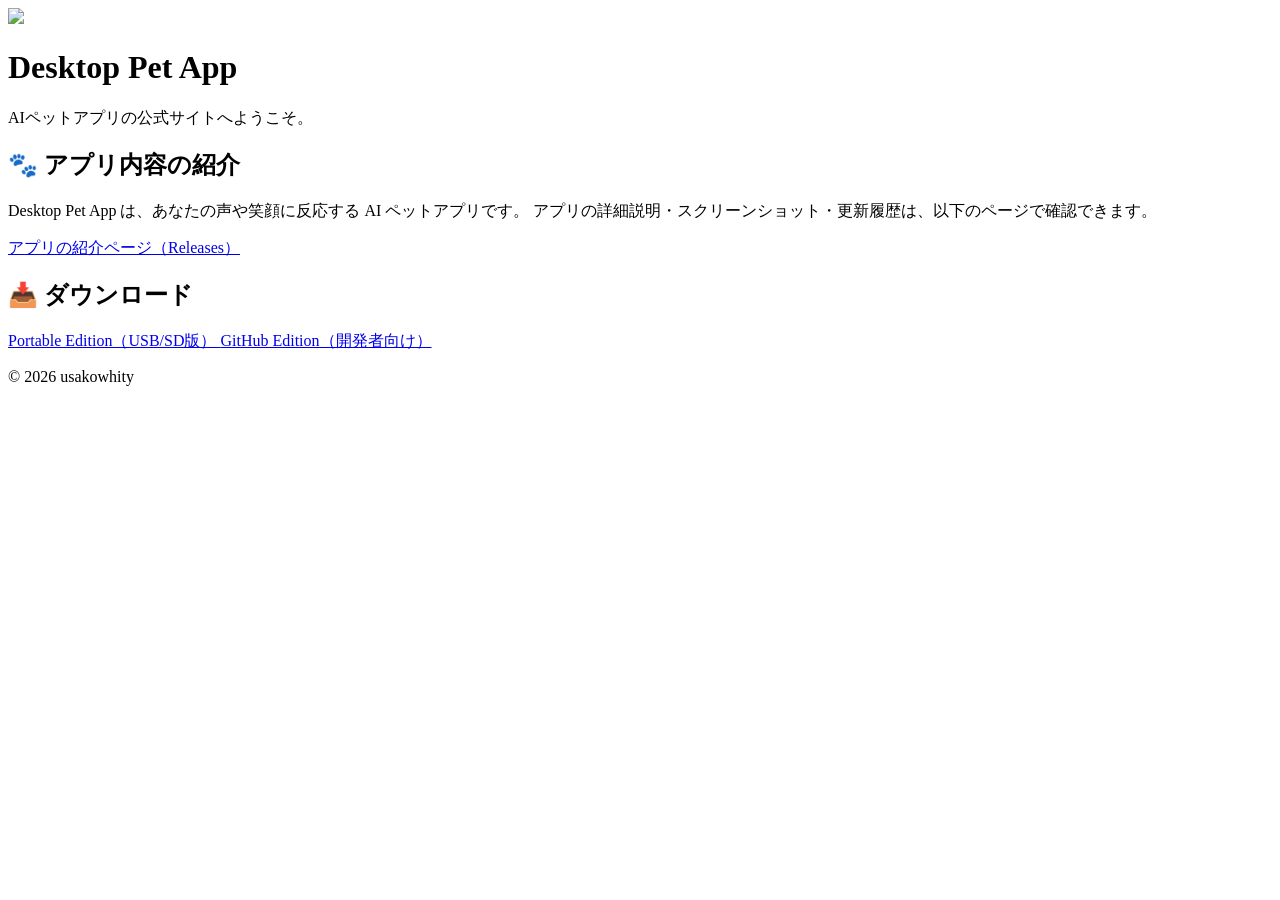
==== DesktopPetApp/index.html @ f85d27c1 "Rename index.html to DesktopPetApp/index.html" ====
<!DOCTYPE html>
<html lang="ja">
<head>
    <meta charset="UTF-8">
    <title>Desktop Pet App</title>
    <link rel="stylesheet" href="css/style.css">
</head>
<body>
    <div class="center">
        <img src="img/hero.png" class="hero">
    </div>

    <h1>Desktop Pet App</h1>
    <p>AIペットアプリの公式サイトへようこそ。</p>

    <h2>🐾 アプリ内容の紹介</h2>
    <p>
    Desktop Pet App は、あなたの声や笑顔に反応する AI ペットアプリです。  
    アプリの詳細説明・スクリーンショット・更新履歴は、以下のページで確認できます。
    </p>

    <div class="center">
        <a class="download-btn" href="https://github.com/usakowhity/DesktopPetApp/releases">
            アプリの紹介ページ（Releases）
        </a>
    </div>

    <h2>📥 ダウンロード</h2>
    <div class="center">
        <a class="download-btn" href="https://github.com/usakowhity/DesktopPetApp/releases/download/v1.0/DesktopPetApp_portable.zip">
            Portable Edition（USB/SD版）
        </a>

        <a class="download-btn" href="https://github.com/usakowhity/DesktopPetApp/releases/download/v1.0/DesktopPetApp_GitHub.zip">
        GitHub Edition（開発者向け）
        </a>
    </div>


    <p>© 2026 usakowhity</p>
</body>
</html>
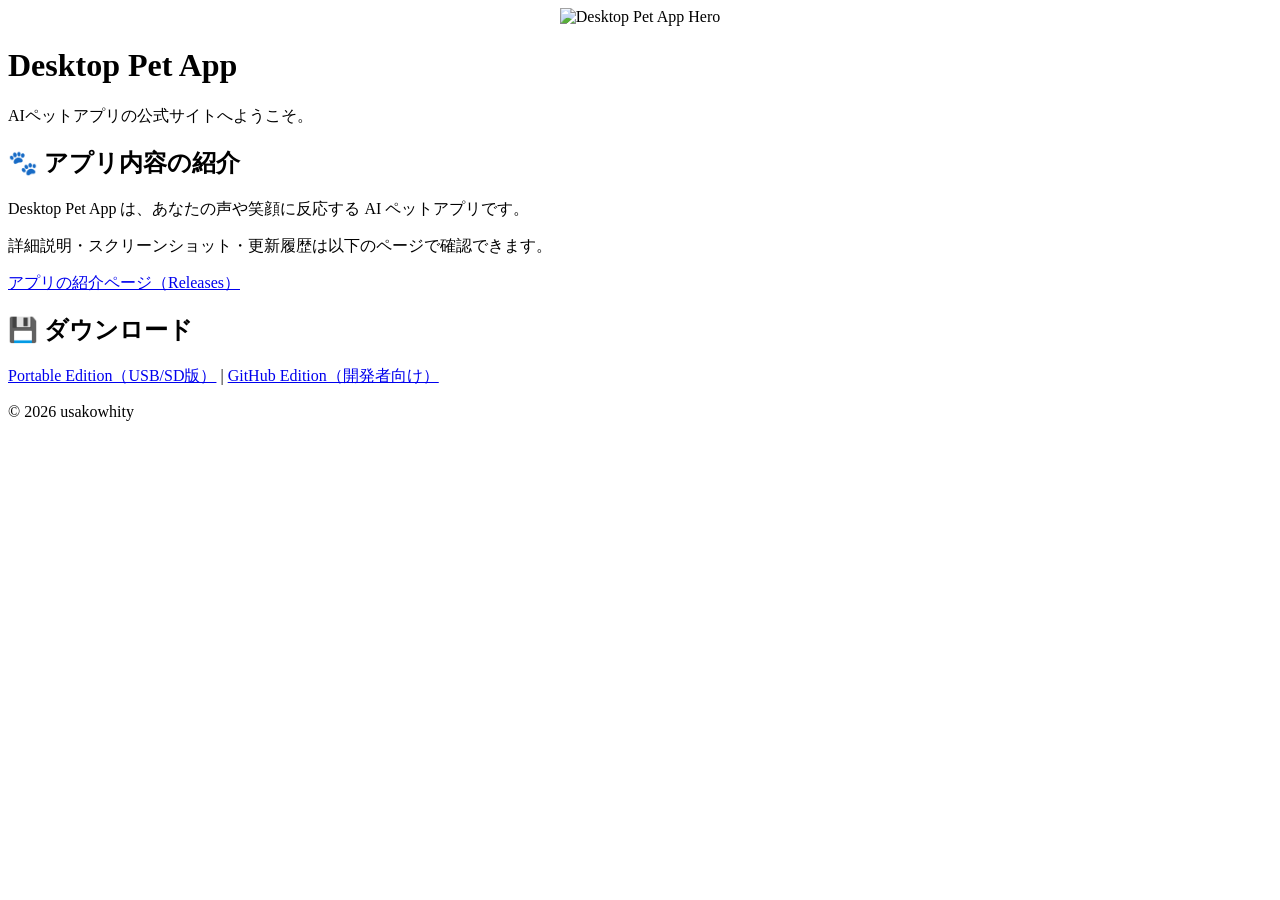
==== commit d70e94ca: "Update index.html" ====
--- a/DesktopPetApp/index.html
+++ b/DesktopPetApp/index.html
@@ -1,42 +1,36 @@
 <!DOCTYPE html>
 <html lang="ja">
 <head>
-    <meta charset="UTF-8">
-    <title>Desktop Pet App</title>
-    <link rel="stylesheet" href="css/style.css">
+  <meta charset="UTF-8">
+  <title>Desktop Pet App</title>
+  <link rel="stylesheet" href="./style.css">
 </head>
 <body>
-    <div class="center">
-        <img src="img/hero.png" class="hero">
+  <header>
+    <div align="center">
+      <img src="./assets/readme/pets/hero.png" alt="Desktop Pet App Hero" width="700">
     </div>
-
     <h1>Desktop Pet App</h1>
     <p>AIペットアプリの公式サイトへようこそ。</p>
+  </header>
 
+  <section>
     <h2>🐾 アプリ内容の紹介</h2>
+    <p>Desktop Pet App は、あなたの声や笑顔に反応する AI ペットアプリです。</p>
+    <p>詳細説明・スクリーンショット・更新履歴は以下のページで確認できます。</p>
+    <a href="https://github.com/usakowhity/DesktopPetApp/releases">アプリの紹介ページ（Releases）</a>
+  </section>
+
+  <section>
+    <h2>💾 ダウンロード</h2>
     <p>
-    Desktop Pet App は、あなたの声や笑顔に反応する AI ペットアプリです。  
-    アプリの詳細説明・スクリーンショット・更新履歴は、以下のページで確認できます。
+      <a href="https://github.com/usakowhity/DesktopPetApp/releases">Portable Edition（USB/SD版）</a> |
+      <a href="https://github.com/usakowhity/DesktopPetApp">GitHub Edition（開発者向け）</a>
     </p>
+  </section>
 
-    <div class="center">
-        <a class="download-btn" href="https://github.com/usakowhity/DesktopPetApp/releases">
-            アプリの紹介ページ（Releases）
-        </a>
-    </div>
-
-    <h2>📥 ダウンロード</h2>
-    <div class="center">
-        <a class="download-btn" href="https://github.com/usakowhity/DesktopPetApp/releases/download/v1.0/DesktopPetApp_portable.zip">
-            Portable Edition（USB/SD版）
-        </a>
-
-        <a class="download-btn" href="https://github.com/usakowhity/DesktopPetApp/releases/download/v1.0/DesktopPetApp_GitHub.zip">
-        GitHub Edition（開発者向け）
-        </a>
-    </div>
-
-
+  <footer>
     <p>© 2026 usakowhity</p>
+  </footer>
 </body>
 </html>
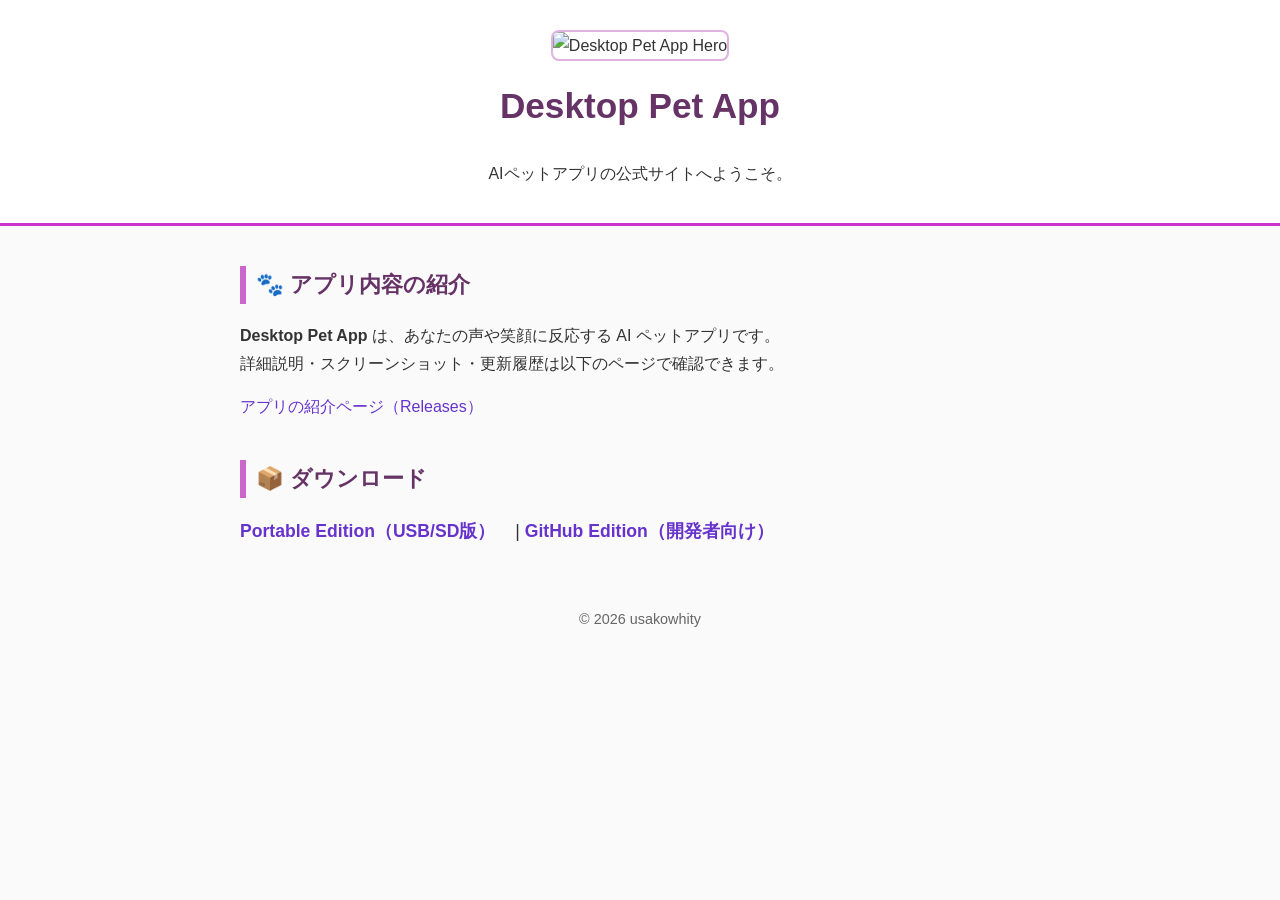
==== commit 26c7f1c6: "Update index.html" ====
--- a/DesktopPetApp/index.html
+++ b/DesktopPetApp/index.html
@@ -2,35 +2,93 @@
 <html lang="ja">
 <head>
   <meta charset="UTF-8">
+  <meta name="viewport" content="width=device-width, initial-scale=1.0">
   <title>Desktop Pet App</title>
-  <link rel="stylesheet" href="./style.css">
+  <style>
+    body {
+      font-family: "Segoe UI", "Hiragino Sans", sans-serif;
+      background-color: #fafafa;
+      color: #333;
+      margin: 0;
+      padding: 0;
+      line-height: 1.7;
+    }
+    header {
+      text-align: center;
+      background-color: #fff;
+      border-bottom: 3px solid #cc33cc;
+      padding: 30px 10px 20px;
+    }
+    header img {
+      width: 220px;
+      height: auto;
+      border-radius: 8px;
+      border: 2px solid #e0b3e0;
+    }
+    h1 {
+      font-size: 2.2em;
+      margin-top: 15px;
+      color: #663366;
+    }
+    main {
+      max-width: 800px;
+      margin: 40px auto;
+      padding: 0 20px;
+    }
+    h2 {
+      font-size: 1.4em;
+      color: #663366;
+      border-left: 6px solid #cc66cc;
+      padding-left: 10px;
+      margin-top: 40px;
+    }
+    a {
+      color: #6633cc;
+      text-decoration: none;
+    }
+    a:hover {
+      text-decoration: underline;
+    }
+    footer {
+      text-align: center;
+      font-size: 0.9em;
+      color: #666;
+      margin: 60px 0 20px;
+    }
+    .download-links {
+      margin-top: 10px;
+      font-size: 1.1em;
+    }
+    .download-links a {
+      margin-right: 15px;
+      font-weight: bold;
+    }
+  </style>
 </head>
 <body>
   <header>
-    <div align="center">
-      <img src="./assets/readme/pets/hero.png" alt="Desktop Pet App Hero" width="700">
-    </div>
+    <img src="hero.png" alt="Desktop Pet App Hero">
     <h1>Desktop Pet App</h1>
     <p>AIペットアプリの公式サイトへようこそ。</p>
   </header>
 
-  <section>
+  <main>
     <h2>🐾 アプリ内容の紹介</h2>
-    <p>Desktop Pet App は、あなたの声や笑顔に反応する AI ペットアプリです。</p>
-    <p>詳細説明・スクリーンショット・更新履歴は以下のページで確認できます。</p>
-    <a href="https://github.com/usakowhity/DesktopPetApp/releases">アプリの紹介ページ（Releases）</a>
-  </section>
+    <p>
+      <strong>Desktop Pet App</strong> は、あなたの声や笑顔に反応する AI ペットアプリです。<br>
+      詳細説明・スクリーンショット・更新履歴は以下のページで確認できます。
+    </p>
+    <p><a href="https://github.com/usakowhity/DesktopPetApp/releases">アプリの紹介ページ（Releases）</a></p>
 
-  <section>
-    <h2>💾 ダウンロード</h2>
-    <p>
+    <h2>📦 ダウンロード</h2>
+    <div class="download-links">
       <a href="https://github.com/usakowhity/DesktopPetApp/releases">Portable Edition（USB/SD版）</a> |
       <a href="https://github.com/usakowhity/DesktopPetApp">GitHub Edition（開発者向け）</a>
-    </p>
-  </section>
+    </div>
+  </main>
 
   <footer>
-    <p>© 2026 usakowhity</p>
+    © 2026 usakowhity
   </footer>
 </body>
 </html>
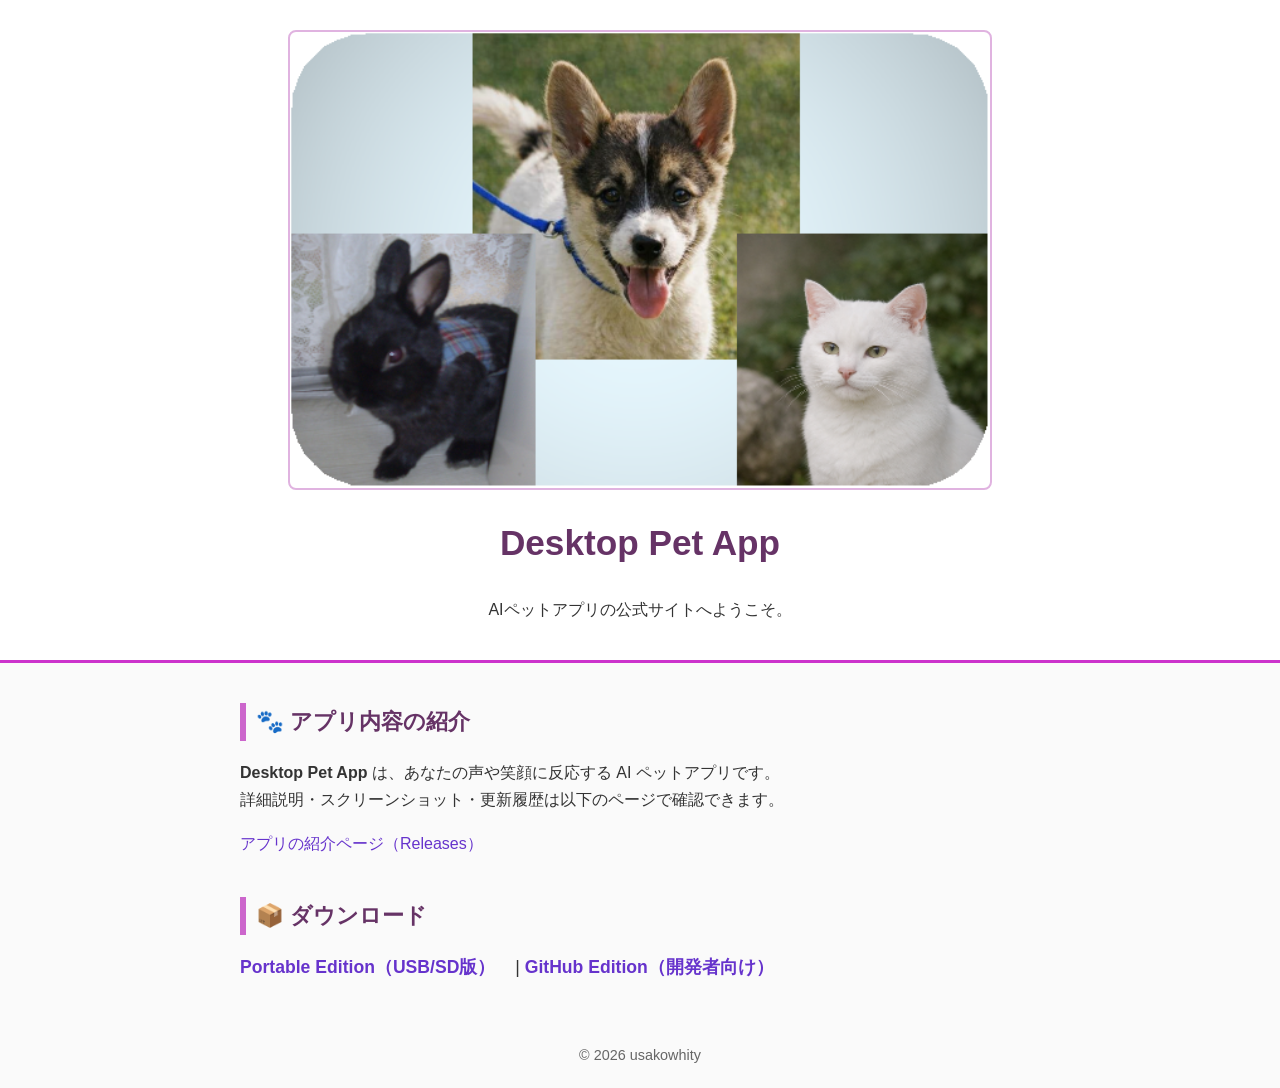
==== commit 796c660d: "Update index.html" ====
--- a/DesktopPetApp/index.html
+++ b/DesktopPetApp/index.html
@@ -20,7 +20,7 @@
       padding: 30px 10px 20px;
     }
     header img {
-      width: 220px;
+      width: 700px;
       height: auto;
       border-radius: 8px;
       border: 2px solid #e0b3e0;
@@ -67,7 +67,10 @@
 </head>
 <body>
   <header>
-    <img src="hero.png" alt="Desktop Pet App Hero">
+    <div align="center">
+      <!-- hero画像の正しいパス -->
+      <img src="https://usakowhity.github.io/img/hero.png" alt="Desktop Pet App Hero">
+    </div>
     <h1>Desktop Pet App</h1>
     <p>AIペットアプリの公式サイトへようこそ。</p>
   </header>
